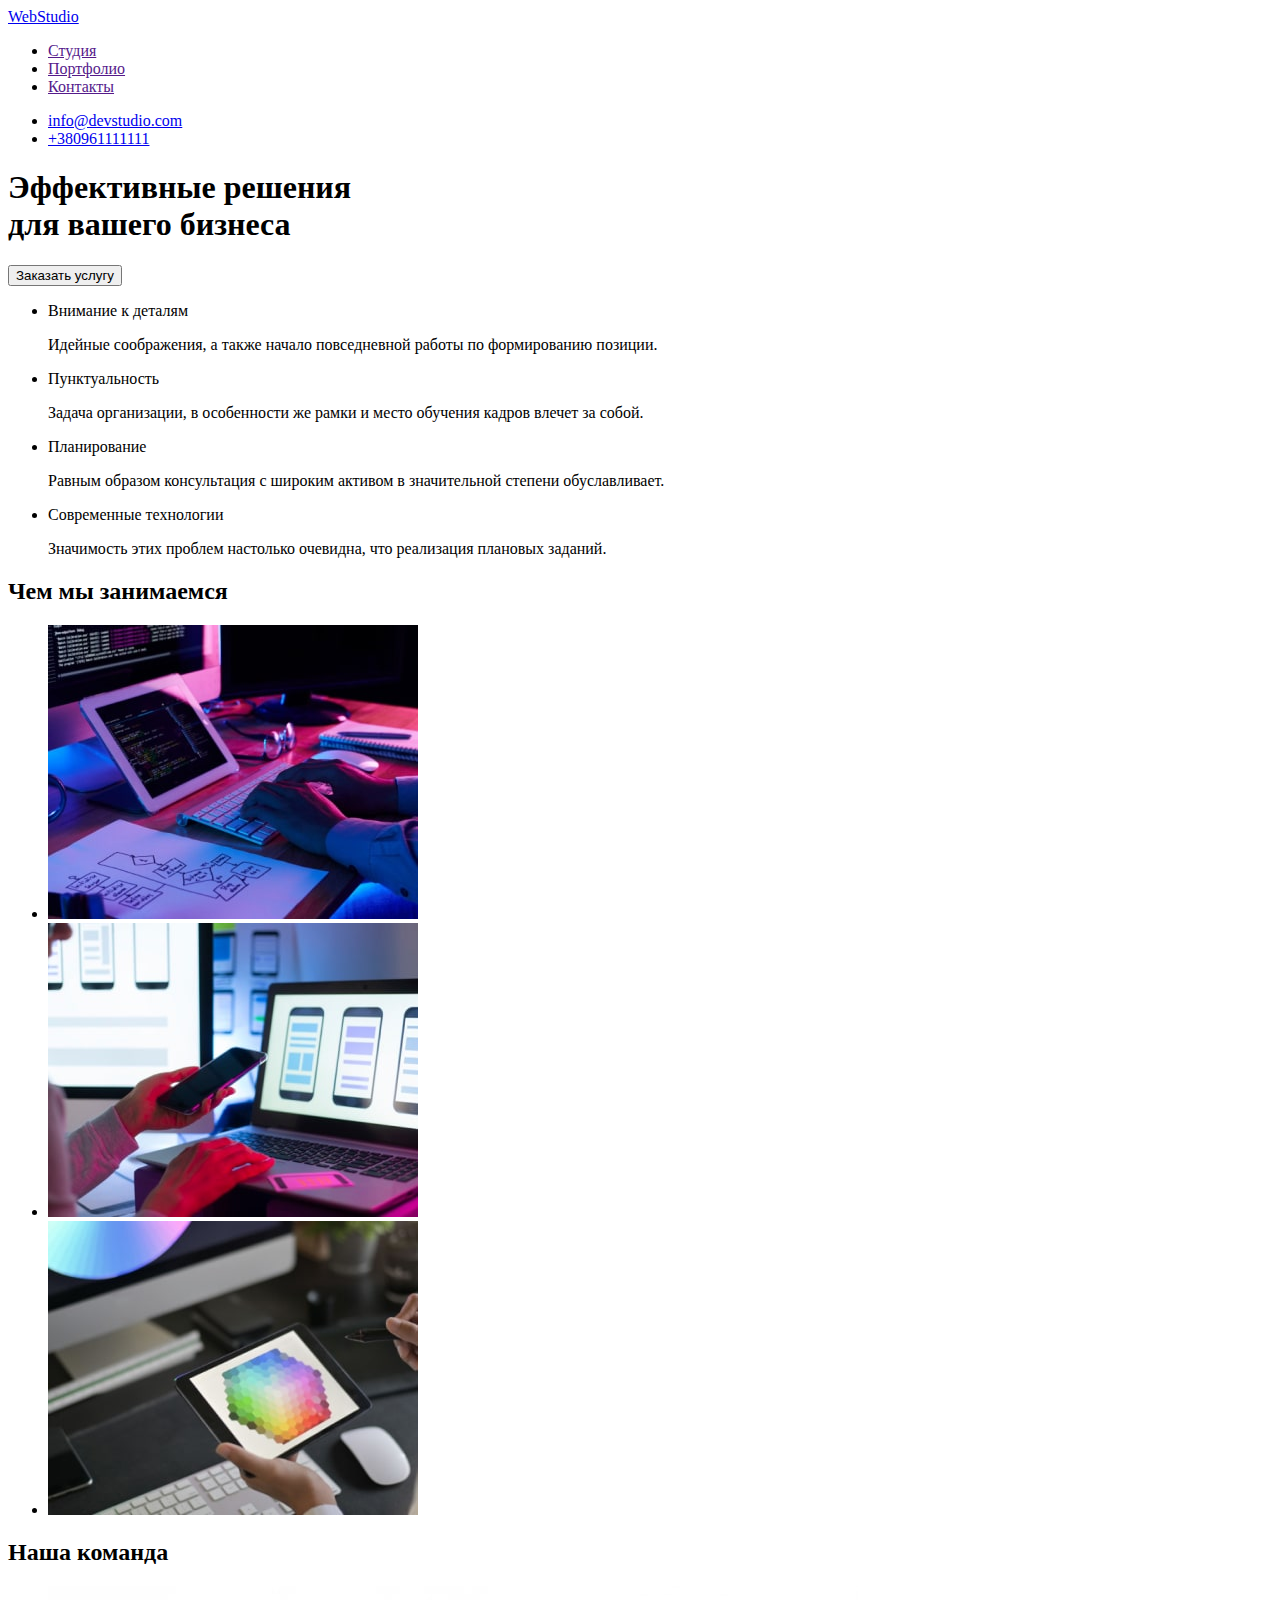
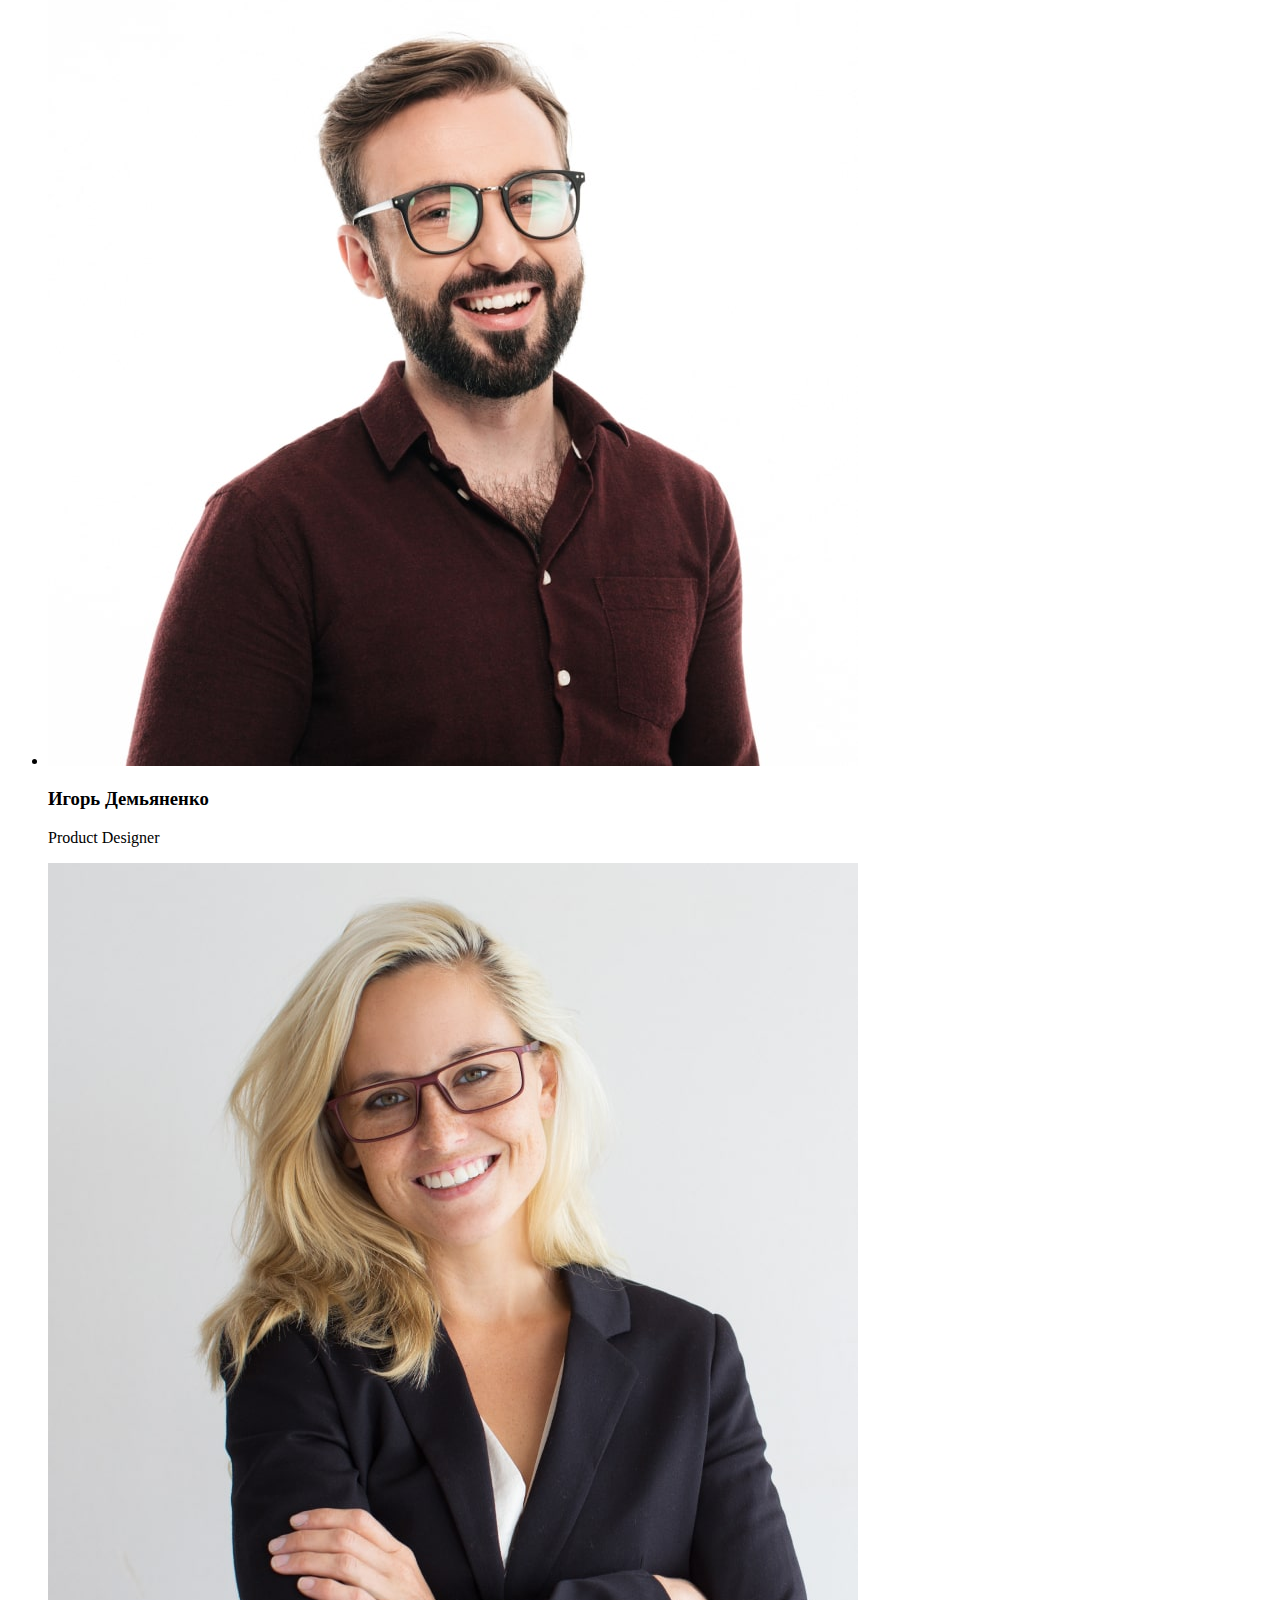
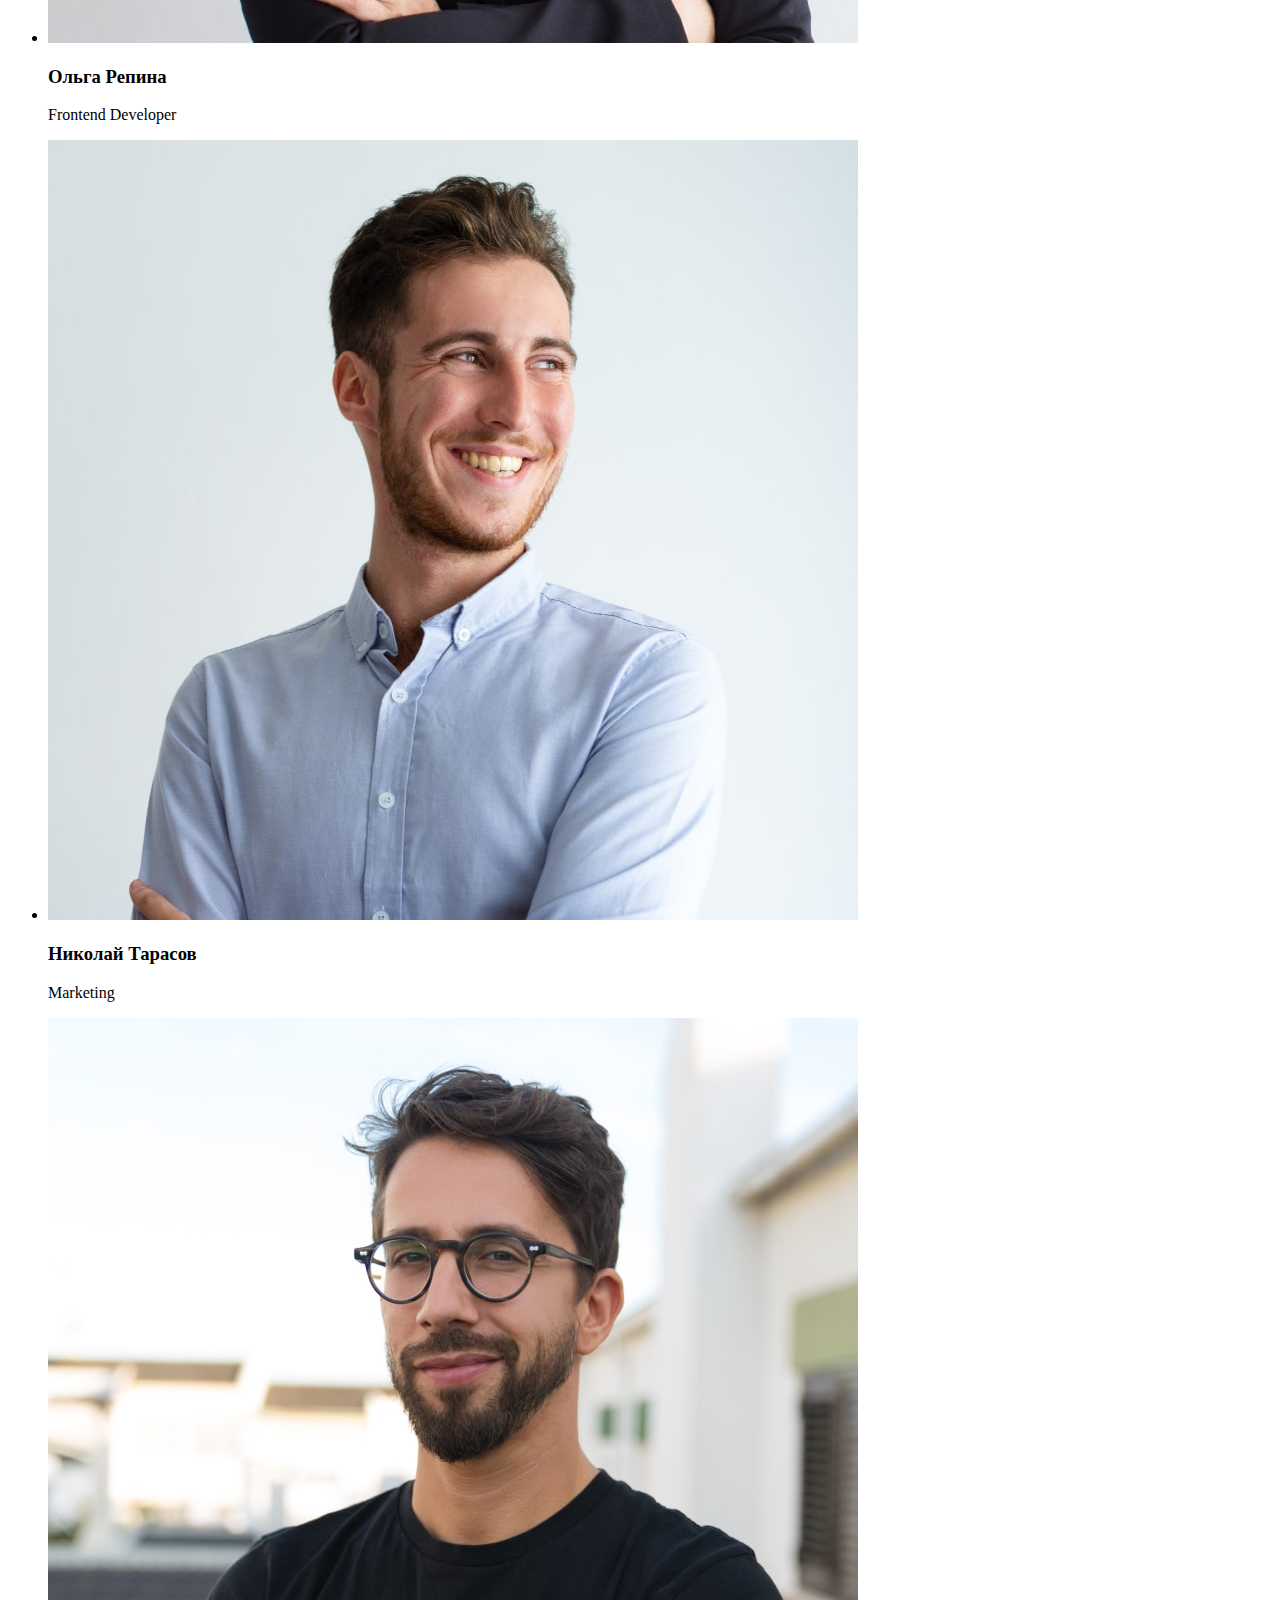
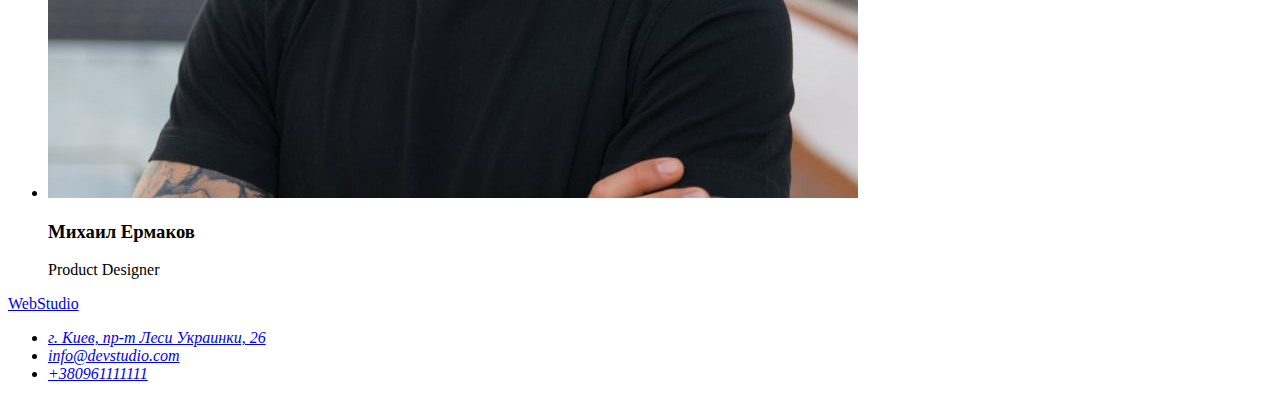
==== index.html @ 13373bd8 "start" ====
<!DOCTYPE html>
<html lang="ru">
  <head>
    <meta charset="UTF-8">
    <meta http-equiv="X-UA-Compatible" content="IE=edge">
    <meta name="viewport" content="width=device-width, initial-scale=1.0">
    <title>Студия</title>
  </head>
  <body>
    <header>
      <nav>
        <a href="/" lang="en">WebStudio</a>
        <ul>
          <li><a href="">Студия</a></li>
          <li><a href="">Портфолио</a></li>
          <li><a href="">Контакты</a></li>
        </ul>
      </nav>
      <ul>
        <li><a href="mailto:info@devstudio.com">info@devstudio.com</a></li>
        <li><a href="tel:+380961111111">+380961111111</a></li>
      </ul>
    </header>
    <main>
      <section>
          <h1>Эффективные решения <br />для вашего бизнеса</h1>
          <button type="button">Заказать услугу</button>
      </section>
      <section>
        <ul>
          <li>
            <p>Внимание к деталям</p>
            <p>Идейные соображения, а также начало повседневной работы по формированию позиции.</P>
          </li>
          <li>
            <p>Пунктуальность</p>
            <p>Задача организации, в особенности же рамки и место обучения кадров влечет за собой.</p>
          </li>
          <li>
            <p>Планирование</p>
            <p>Равным образом консультация с широким активом в значительной степени обуславливает.</p>
          </li>
          <li>
            <p>Современные технологии</p>
            <p>Значимость этих проблем настолько очевидна, что реализация плановых заданий.</p>
          </li>
        </ul>
        <h2>Чем мы занимаемся</h2>
        <ul>
          <li><img src="./images/Box1.jpg" alt="печатает на планшете" width="370" height="294" /></li>
          <li><img src="./images/Box2.jpg" alt="работает на телефоне и ноутбуке" width="370" height="294" /></li>
          <li><img src="./images/Box3.jpg" alt="работает на планшете" width="370" height="294" /></li>
        </ul>
      </section>
      <section>
        <h2>Наша команда</h2>
        <ul>
          <li>
            <img src="./images/Igor.jpg" alt="Product Designer" width="810" height="780" />
            <h3>Игорь Демьяненко</h3>
            <p lang="en">Product Designer</p>
          </li>
          <li>
            <img src="./images/Olga.jpg" alt="Frontend Developer" width="810" height="780" />
            <h3>Ольга Репина</h3>
            <p lang="en">Frontend Developer</p>
          </li>
          <li>
            <img src="./images/Nikolai.jpg" alt="Marketing" width="810" height="780" />
            <h3>Николай Тарасов</h3>
            <p lang="en">Marketing</p>
          </li>
          <li>
            <img src="./images/Mihail.jpg" alt="Product Designer" width="810" height="780" />
            <h3>Михаил Ермаков</h3>
            <p lang="en">Product Designer</p>
          </li>
        </ul>  
      </section>     
    </main>
    <footer>
      <a href="/" lang="en">WebStudio</a>
      <address>
        <ul>
          <li><a href="https://goo.gl/maps/CrpynMeNZt9cLwVB6" target="_blank">г. Киев, пр-т Леси Украинки, 26</a></li>
          <li><a href="mailto:info@devstudio.com">info@devstudio.com</a></li>
          <li><a href="tel:+380961111111">+380961111111</a></li>
        </ul>
      </address>  
    </footer>
  </body>
</html>
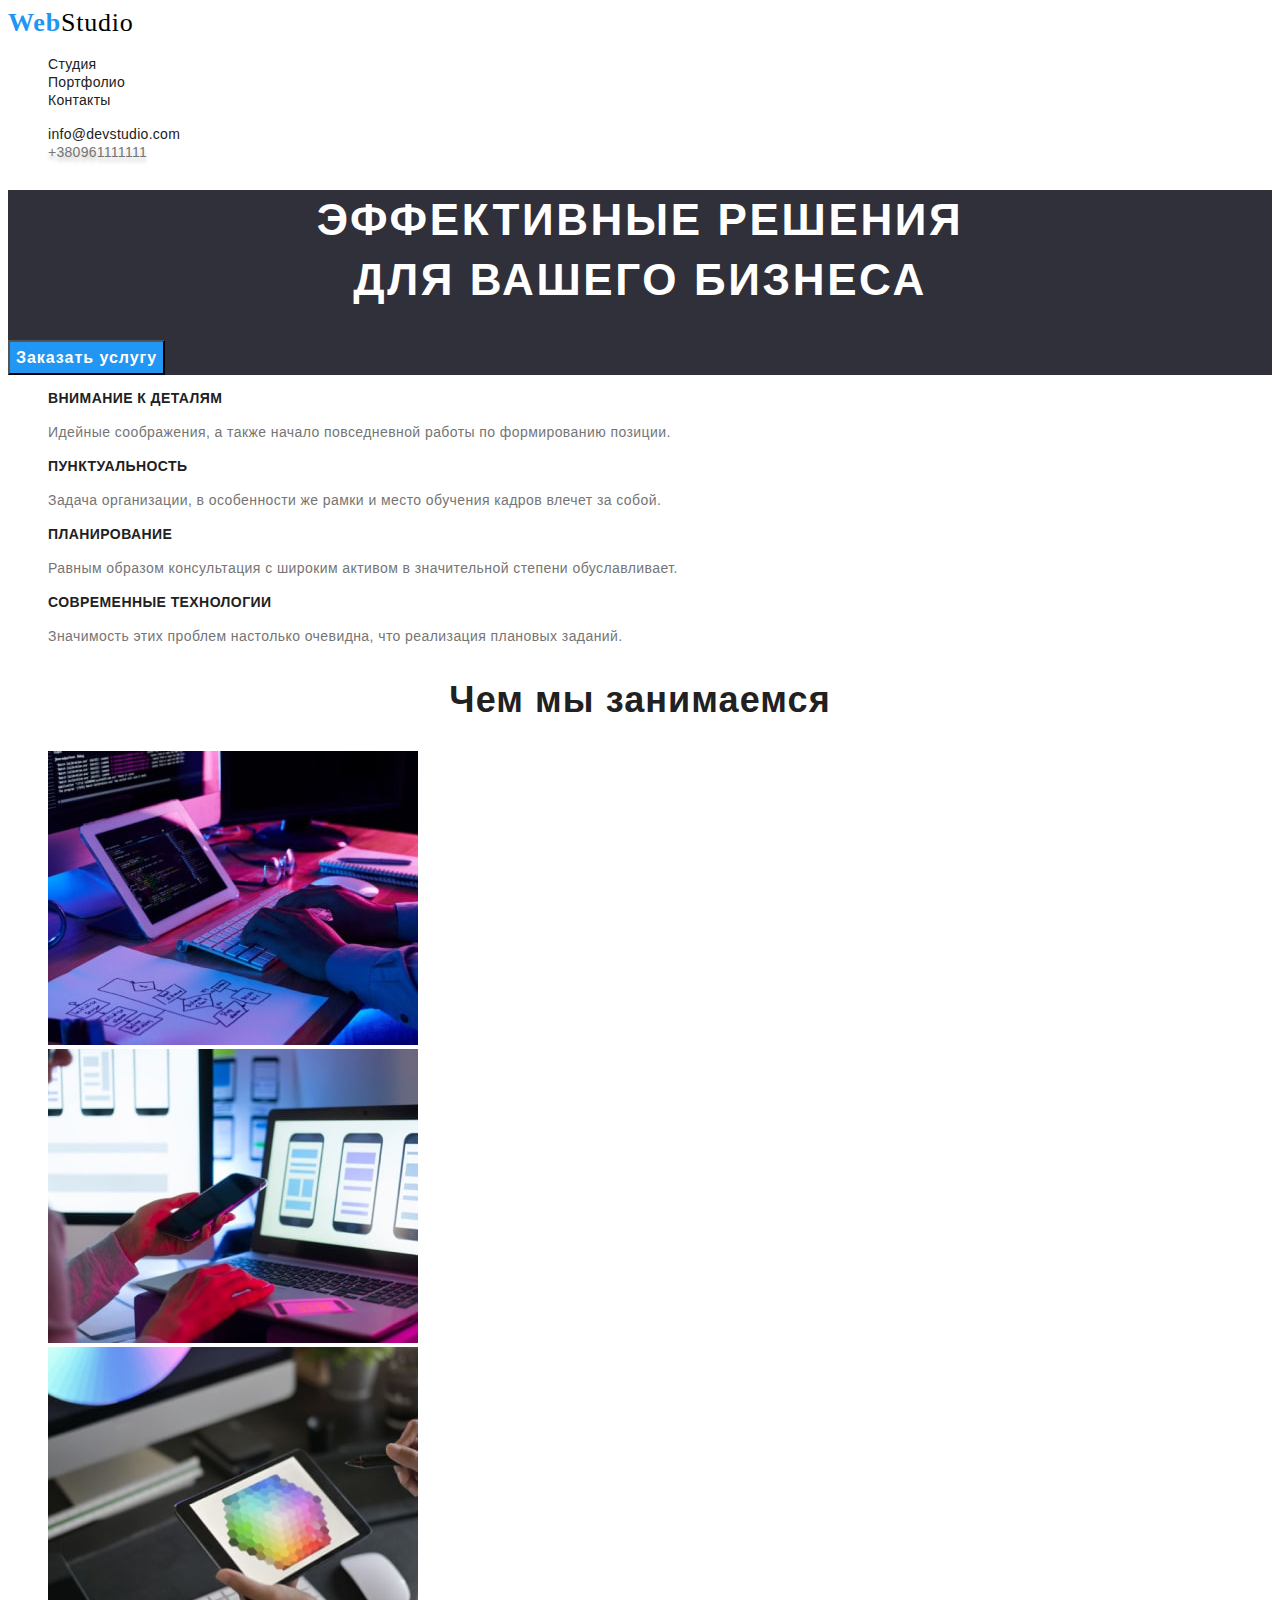
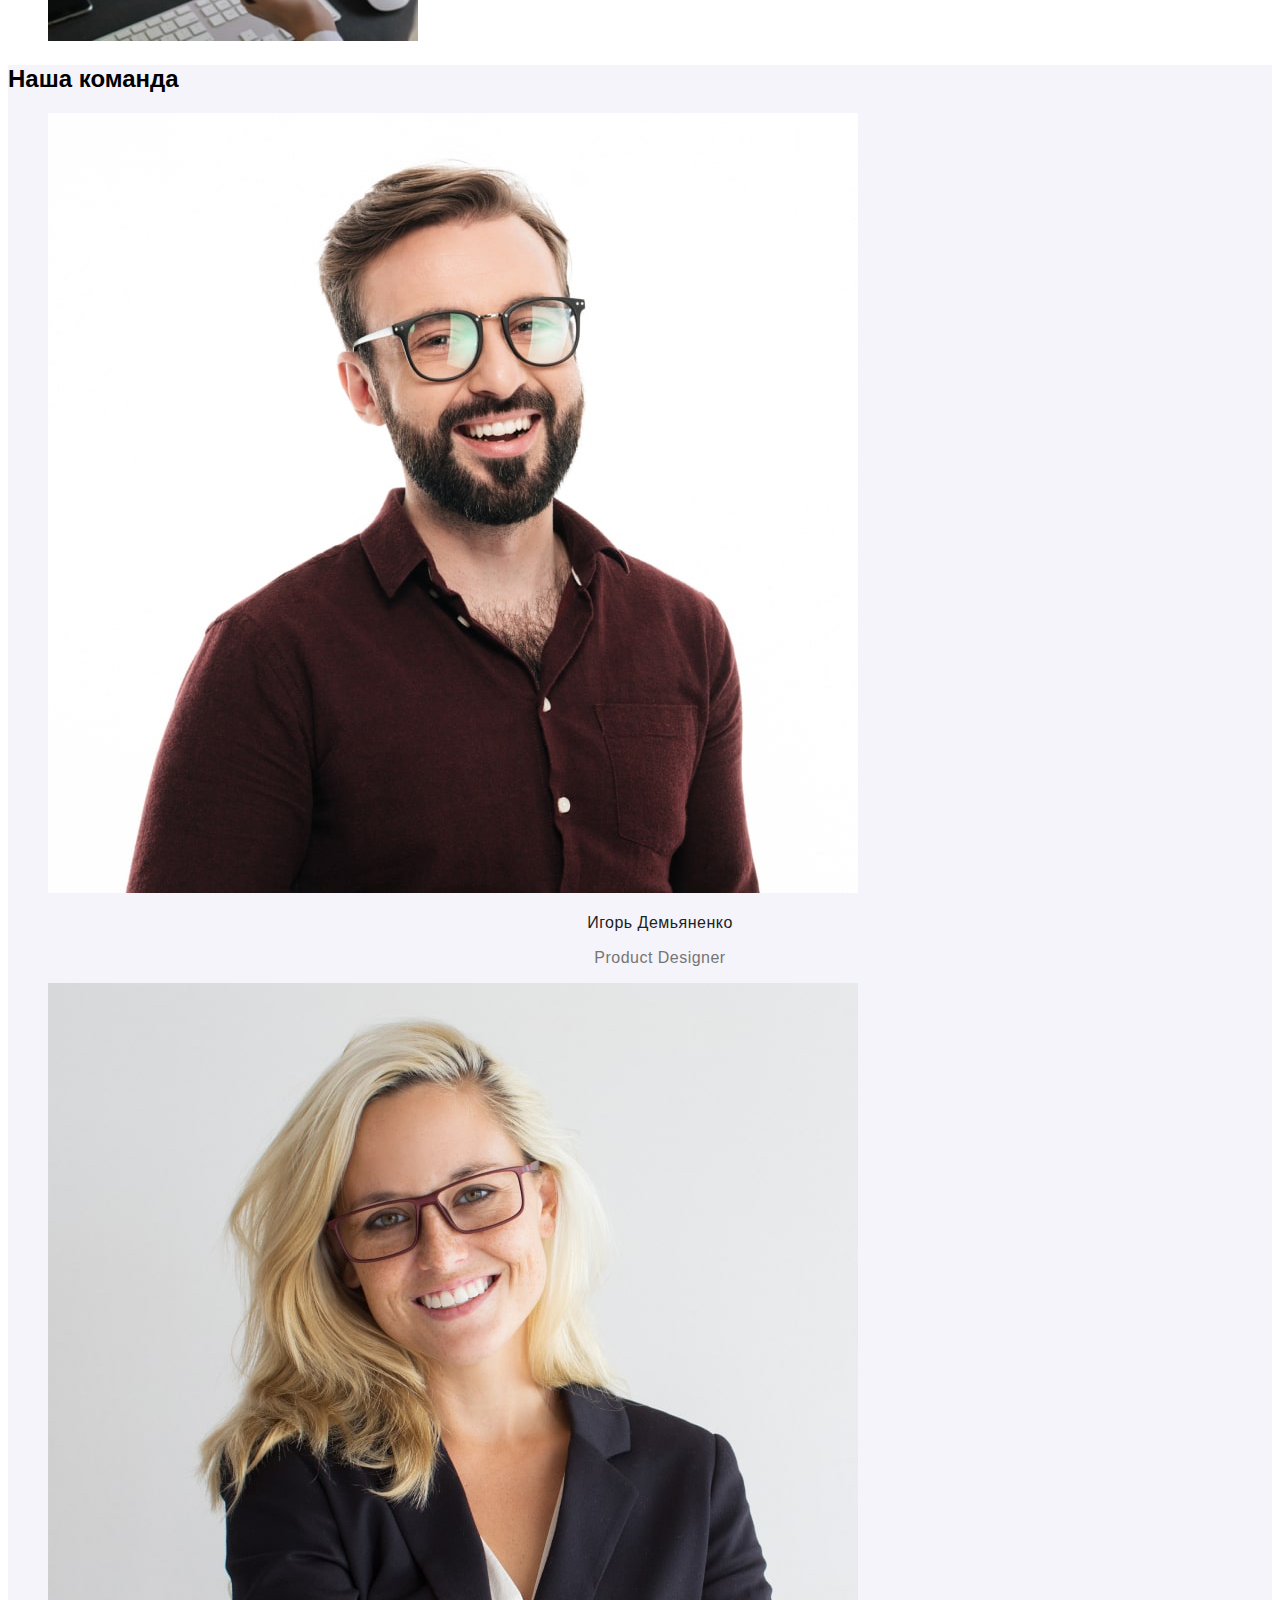
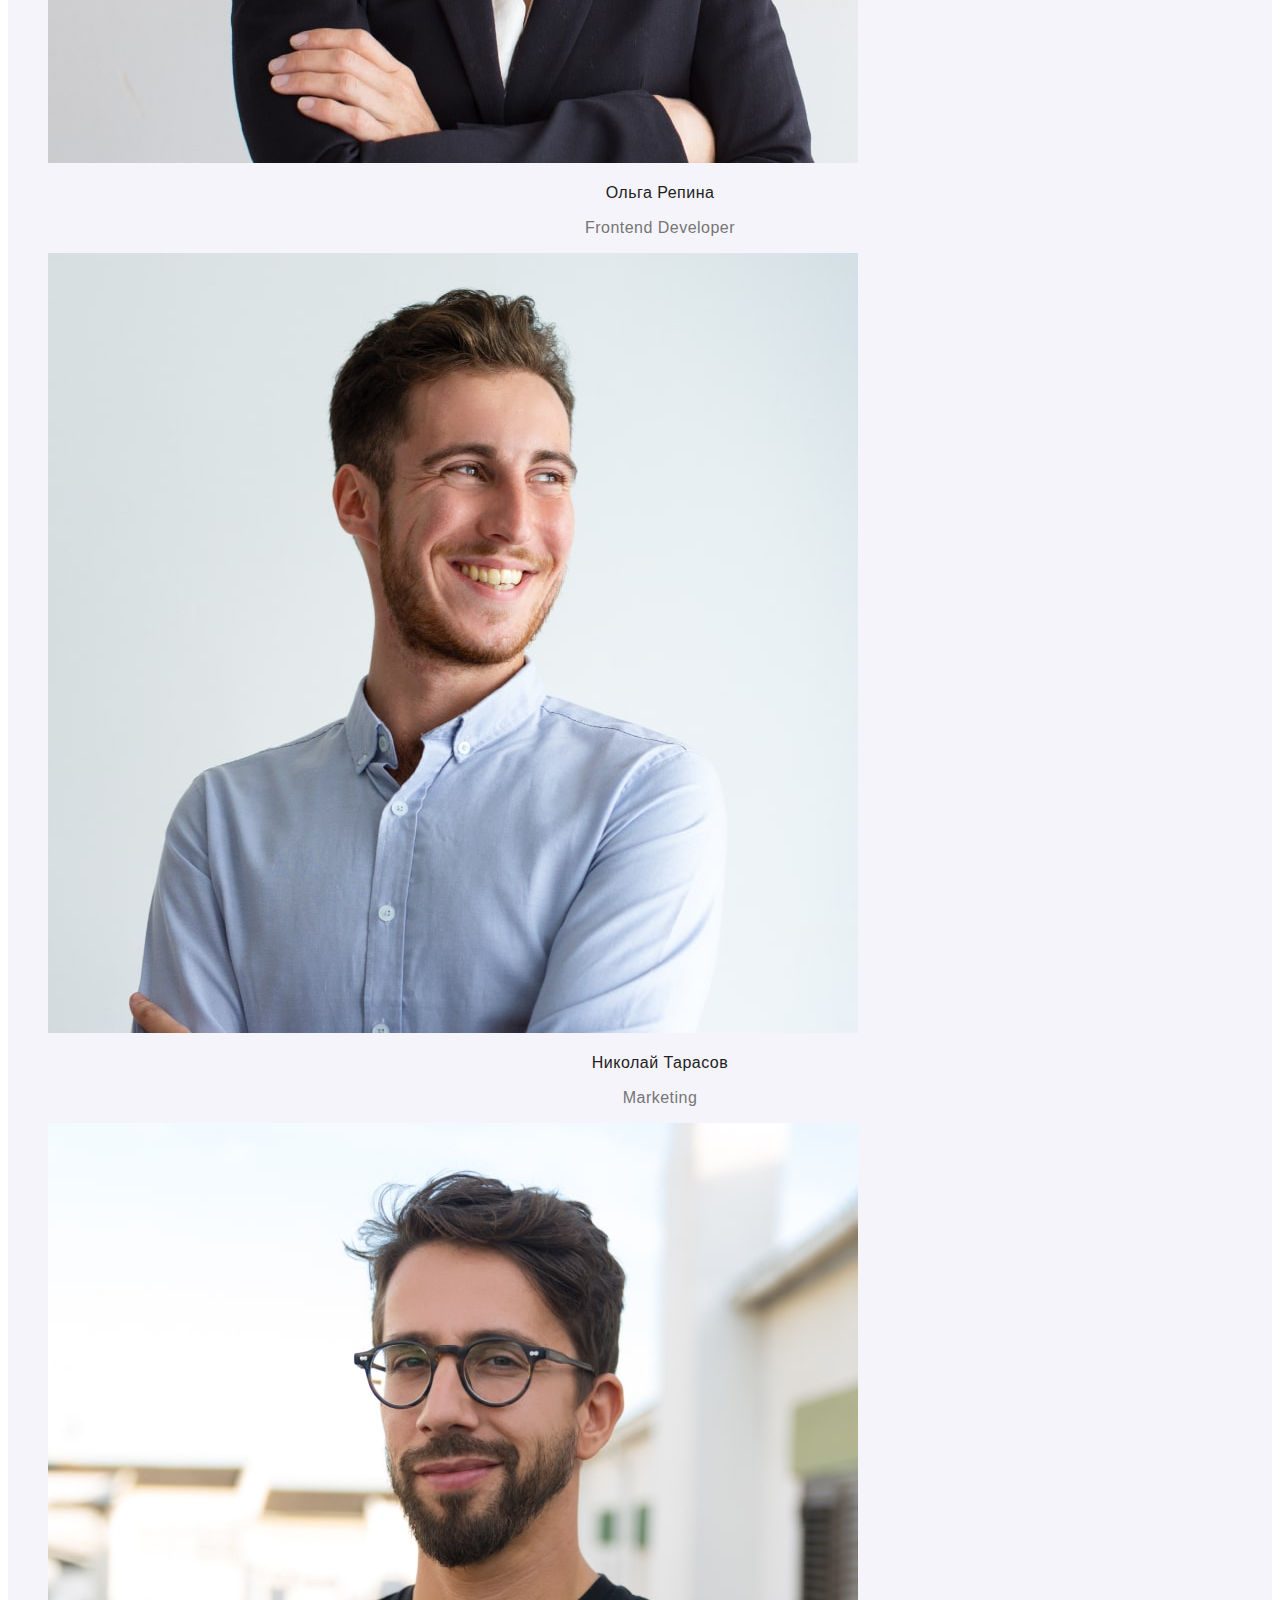
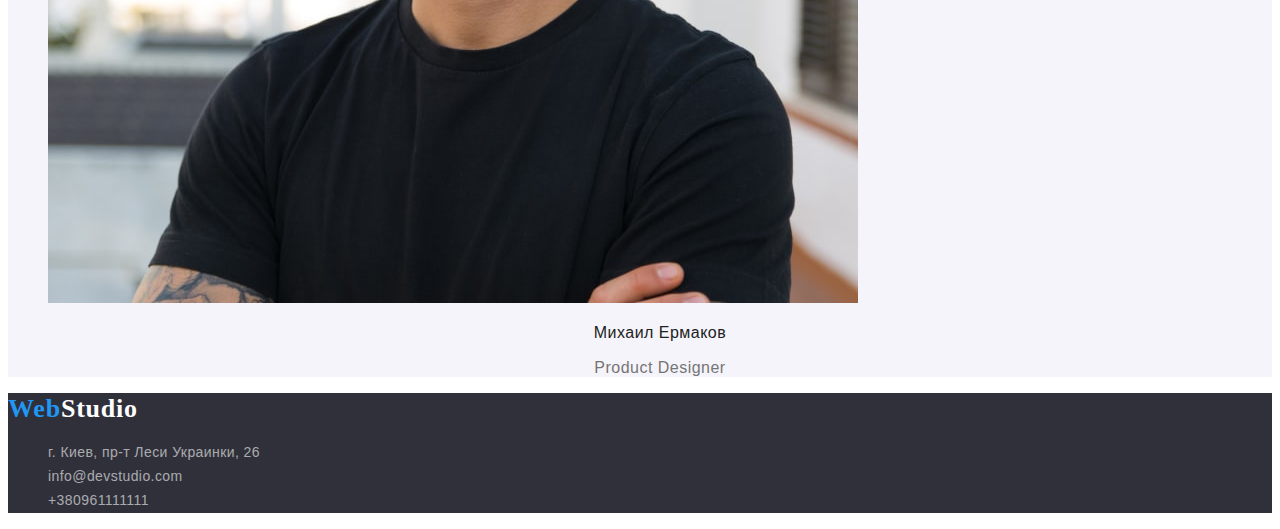
==== commit 929d814e: "add css" ====
--- a/index.html
+++ b/index.html
@@ -5,86 +5,106 @@
     <meta http-equiv="X-UA-Compatible" content="IE=edge">
     <meta name="viewport" content="width=device-width, initial-scale=1.0">
     <title>Студия</title>
+    <link 
+      rel="stylesheet"   
+      href="https://fonts.google.com/share?selection.family=Oleo%20Script%7CRaleway:wght@700%7CRoboto:wght@400;500;700;900"
+    />
+    <link rel="stylesheet" href="./css/styles.css" />
   </head>
   <body>
-    <header>
-      <nav>
-        <a href="/" lang="en">WebStudio</a>
-        <ul>
-          <li><a href="">Студия</a></li>
-          <li><a href="">Портфолио</a></li>
-          <li><a href="">Контакты</a></li>
+      <!----------------------------------HEADER---------------------------------->
+
+    <header class="header">
+      <nav class="header-navigation">
+        <a class="link" href="/" lang="en"><span class="logo-part1">Web</span><span class="logo-part2">Studio</span></a>
+        <ul class="list header-list">
+          <li class="header-item"><a class="link header-link" href="./index.html">Студия</a></li>
+          <li class="header-item"><a class="link header-link" href="./portfolio.html">Портфолио</a></li>
+          <li class="header-item"><a class="link header-link" href="">Контакты</a></li>
         </ul>
       </nav>
-      <ul>
-        <li><a href="mailto:info@devstudio.com">info@devstudio.com</a></li>
-        <li><a href="tel:+380961111111">+380961111111</a></li>
+      <ul class="list">
+        <li class="header-item"><a class="link header-link" href="mailto:info@devstudio.com">info@devstudio.com</a></li>
+        <li class="header-item"><a class="link header-link header-tel" href="tel:+380961111111">+380961111111</a></li>
       </ul>
     </header>
     <main>
-      <section>
-          <h1>Эффективные решения <br />для вашего бизнеса</h1>
-          <button type="button">Заказать услугу</button>
+      
+      <!----------------------------------HERO---------------------------------->
+
+      <section class="hero">
+          <h1 class="hero-title">Эффективные решения <br />для вашего бизнеса</h1>
+          <button class="hero-btn" type="button">Заказать услугу</button>
       </section>
-      <section>
-        <ul>
+      
+      <!----------------------------------PECULIARITIES---------------------------------->
+      
+      <section class="peculiarities">
+        <h2 class="visually-hidden">Особенности</h2>
+        <ul class="list">
           <li>
-            <p>Внимание к деталям</p>
-            <p>Идейные соображения, а также начало повседневной работы по формированию позиции.</P>
+            <h3 class="pecul-title">Внимание к деталям</h3>
+            <p class="pecul-text">Идейные соображения, а также начало повседневной работы по формированию позиции.</P>
           </li>
           <li>
-            <p>Пунктуальность</p>
-            <p>Задача организации, в особенности же рамки и место обучения кадров влечет за собой.</p>
+            <h3 class="pecul-title">Пунктуальность</h3>
+            <p class="pecul-text">Задача организации, в особенности же рамки и место обучения кадров влечет за собой.</p>
           </li>
           <li>
-            <p>Планирование</p>
-            <p>Равным образом консультация с широким активом в значительной степени обуславливает.</p>
+            <h3 class="pecul-title">Планирование</h3>
+            <p class="pecul-text">Равным образом консультация с широким активом в значительной степени обуславливает.</p>
           </li>
           <li>
-            <p>Современные технологии</p>
-            <p>Значимость этих проблем настолько очевидна, что реализация плановых заданий.</p>
+            <h3 class="pecul-title">Современные технологии</h3>
+            <p class="pecul-text">Значимость этих проблем настолько очевидна, что реализация плановых заданий.</p>
           </li>
         </ul>
-        <h2>Чем мы занимаемся</h2>
-        <ul>
+      </section>
+      <!----------------------------------WHAT WE DOING---------------------------------->
+      <section class="what-we-doing">
+        <h2 class="what-we-doing-title">Чем мы занимаемся</h2>
+        <ul class="list">
           <li><img src="./images/Box1.jpg" alt="печатает на планшете" width="370" height="294" /></li>
           <li><img src="./images/Box2.jpg" alt="работает на телефоне и ноутбуке" width="370" height="294" /></li>
           <li><img src="./images/Box3.jpg" alt="работает на планшете" width="370" height="294" /></li>
         </ul>
       </section>
-      <section>
+      
+      <!----------------------------------TEAM---------------------------------->
+
+      <section class="team">
         <h2>Наша команда</h2>
-        <ul>
+        <ul class="list">
           <li>
             <img src="./images/Igor.jpg" alt="Product Designer" width="810" height="780" />
-            <h3>Игорь Демьяненко</h3>
-            <p lang="en">Product Designer</p>
+            <h3 class="team-title">Игорь Демьяненко</h3>
+            <p class="team-text" lang="en">Product Designer</p>
           </li>
           <li>
             <img src="./images/Olga.jpg" alt="Frontend Developer" width="810" height="780" />
-            <h3>Ольга Репина</h3>
-            <p lang="en">Frontend Developer</p>
+            <h3 class="team-title">Ольга Репина</h3>
+            <p class="team-text" lang="en">Frontend Developer</p>
           </li>
           <li>
             <img src="./images/Nikolai.jpg" alt="Marketing" width="810" height="780" />
-            <h3>Николай Тарасов</h3>
-            <p lang="en">Marketing</p>
+            <h3 class="team-title">Николай Тарасов</h3>
+            <p class="team-text" lang="en">Marketing</p>
           </li>
           <li>
             <img src="./images/Mihail.jpg" alt="Product Designer" width="810" height="780" />
-            <h3>Михаил Ермаков</h3>
-            <p lang="en">Product Designer</p>
+            <h3 class="team-title">Михаил Ермаков</h3>
+            <p class="team-text" lang="en">Product Designer</p>
           </li>
         </ul>  
       </section>     
     </main>
-    <footer>
-      <a href="/" lang="en">WebStudio</a>
+    <footer class="footer">
+      <a class="link" href="/" lang="en"><span class="logo-part1">Web</span><span class="logo-part2-1">Studio</span></a>
       <address>
-        <ul>
-          <li><a href="https://goo.gl/maps/CrpynMeNZt9cLwVB6" target="_blank">г. Киев, пр-т Леси Украинки, 26</a></li>
-          <li><a href="mailto:info@devstudio.com">info@devstudio.com</a></li>
-          <li><a href="tel:+380961111111">+380961111111</a></li>
+        <ul class="list">
+          <li class="footer-item"><a class="link footer-link" href="https://goo.gl/maps/CrpynMeNZt9cLwVB6" target="_blank">г. Киев, пр-т Леси Украинки, 26</a></li>
+          <li class="footer-item"><a class="link footer-link" href="mailto:info@devstudio.com">info@devstudio.com</a></li>
+          <li class="footer-item"><a class="link footer-link" href="tel:+380961111111">+380961111111</a></li>
         </ul>
       </address>  
     </footer>
--- a/css/styles.css
+++ b/css/styles.css
@@ -0,0 +1,288 @@
+:root {
+  --logo-main-color: #2196f3;
+  --logo-second-color: #000000;
+  --logo-third-color: #ffffff;
+  --heder-link-color: #212121;
+  --heder-acent-link-color: #2196f3;
+  --heder-tel-color: #757575;
+  --title-main-color: #212121;
+  --title-second-color: #212121;
+  --title-third-title-color: #ffffff;
+  --text-main-color: #757575;
+  --btn-main-color: #2196f3;
+  --btn-second-color: #f5f4fa;
+  --btn-text-color: #ffffff;
+  --btn-second-text-color: #212121;
+  --footer-text-color: rgba(255, 255, 255, 0.6);
+  --footer-text-accent-color: #ffffff;
+}
+
+{
+    printWidth: 100,
+    tabWidth: 2,
+    useTabs: false,
+    semi: true,
+    singleQuote: true,
+    trailingComma: "es5",
+    bracketSpacing: true,
+    jsxBracketSameLine: false,
+    arrowParens: "avoid",
+    proseWrap: "always"
+      }
+
+body {
+  font-family: "Roboto", sans-serif;
+  color: var(--text-main-color)
+  background-color: #ffffff;
+}
+
+.list {
+  list-style: none;
+}
+
+.link {
+  text-decoration: none;
+}
+
+.visually-hidden {
+  position: absolute;
+  white-space: nowrap;
+  width: 1px;
+  height: 1px;
+  overflow: hidden;
+  border: 0;
+  padding: 0;
+  clip: rect(0 0 0 0);
+  clip-path: inset(50%);
+  margin: -1px;
+}
+
+/*---------------------HEADER---------------------*/
+
+.header {
+  background-color: #ffffff;
+}
+
+.logo-part1 {
+  font-family: "Raleway";
+  font-style: normal;
+  font-weight: 700;
+  font-size: 26px;
+  line-height: 1.19;
+  letter-spacing: 0.03em;
+  color: var(--logo-main-color);
+}
+
+.logo-part2 {
+  font-family: "Oleo Script";
+  font-style: normal;
+  font-weight: 400;
+  font-size: 26px;
+  line-height: 1.19;
+  letter-spacing: 0.03em;
+  color: var(--logo-second-color);
+}
+
+.logo-part2-1 {
+  font-family: "Raleway";
+  font-style: normal;
+  font-weight: bold;
+  font-size: 26px;
+  line-height: 31px;
+  letter-spacing: 0.03em;
+  color: var(--logo-third-color);
+}
+
+.header-link {
+  font-style: normal;
+  font-weight: 500;
+  font-size: 14px;
+  line-height: 1.14;
+  letter-spacing: 0.02em;
+  color: var(--heder-link-color);
+}
+
+.header-link:hover,
+.header-link:focus {
+  color: var(--heder-acent-link-color);
+}
+
+.header-mail {
+  font-style: normal;
+  font-weight: 500;
+  font-size: 14px;
+  line-height: 16px;
+  letter-spacing: 0.02em;
+  color: var(heder-link-color);
+  text-shadow: 0px 4px 4px rgba(0, 0, 0, 0.25);
+}
+
+.header-tel {
+  font-style: normal;
+  font-weight: 500;
+  font-size: 14px;
+  line-height: 16px;
+  letter-spacing: 0.02em;
+  color: var(--heder-tel-color);
+  text-shadow: 0px 4px 4px rgba(0, 0, 0, 0.25);
+}
+
+/*---------------------HERO---------------------*/
+
+.hero {
+  background-color: #2f303a;
+}
+
+.hero-title {
+  font-style: normal;
+  font-weight: 900;
+  font-size: 44px;
+  line-height: 1.36;
+  text-align: center;
+  letter-spacing: 0.06em;
+  text-transform: uppercase;
+  color: var(--title-third-title-color);
+  }
+
+.hero-btn {
+  font-style: normal;
+  font-weight: bold;
+  font-size: 16px;
+  line-height: 1.87;
+  display: flex;
+  align-items: center;
+  text-align: center;
+  letter-spacing: 0.06em;
+  color: var(--btn-text-color);
+}
+
+.hero-btn {
+  background: var(--btn-main-color);
+}
+
+.hero-btn:hover,
+.hero-btn:focus {
+  background: #188ce8;
+}
+
+/*---------------------PECULIARITIES---------------------*/
+
+.pecul-title {
+  font-style: normal;
+  font-weight: bold;
+  font-size: 14px;
+  line-height: 1.14;
+  letter-spacing: 0.03em;
+  text-transform: uppercase;
+  color: var(--title-main-color);
+}
+
+.pecul-text {
+  font-style: normal;
+  font-weight: normal;
+  font-size: 14px;
+  line-height: 1.71;
+  letter-spacing: 0.03em;
+  color: var(--text-main-color);
+}
+
+/*---------------------WHAT WE DOING---------------------*/
+
+.what-we-doing-title {
+  font-style: normal;
+  font-weight: bold;
+  font-size: 36px;
+  line-height: 1.17;
+  text-align: center;
+  letter-spacing: 0.03em;
+  color: var(--title-main-color);
+}
+
+/*---------------------TEAM---------------------*/
+
+.team {
+  background-color: #F5F4FA;
+}
+
+.team-title {
+  font-style: normal;
+  font-weight: 500;
+  font-size: 16px;
+  line-height: 1.19;
+  text-align: center;
+  letter-spacing: 0.03em;
+  color: var(--title-second-color);
+}
+
+.team-text {
+  font-style: normal;
+  font-weight: 400;
+  font-size: 16px;
+  line-height: 1.19;
+  text-align: center;
+  letter-spacing: 0.03em;
+  color: var(--text-main-color);
+}
+
+/*---------------------FOOTER---------------------*/
+
+.footer {
+  background: #2f303a;
+}
+
+.footer-link {
+  font-style: normal;
+  font-weight: normal;
+  font-size: 14px;
+  line-height: 1.71;
+  letter-spacing: 0.03em;
+  color: var(--footer-text-color);
+}
+
+.footer-link:hover,
+.footer-link:focus {
+  color: var(--footer-text-accent-color);
+}
+
+/*---------------------PORTFOLIO---------------------*/
+
+.portfolio-filter {
+  background-color: #F5F4FA;
+  font-style: normal;
+  font-weight: 500;
+  font-size: 16px;
+  line-height: 1.62;
+  text-align: center;
+  letter-spacing: 0.03em;
+  color: var(--btn-second-text-color);
+}
+
+.portfolio-filter:hover,
+.portfolio-filter:focus {
+  background-color: var(--btn-main-color);
+  font-style: normal;
+  font-weight: 500;
+  font-size: 16px;
+  line-height: 1.62;
+  text-align: center;
+  letter-spacing: 0.03em;
+  color: var(--btn-text-color);
+}
+
+.portfolio-title {
+  font-style: normal;
+  font-weight: bold;
+  font-size: 18px;
+  line-height: 2.0;
+  letter-spacing: 0.06em;
+  color: var(--title-main-color);
+}
+
+.portfolio-text {
+font-style: normal;
+font-weight: normal;
+font-size: 16px;
+line-height: 1.87;
+letter-spacing: 0.03em;
+color: var(--text-main-color);
+}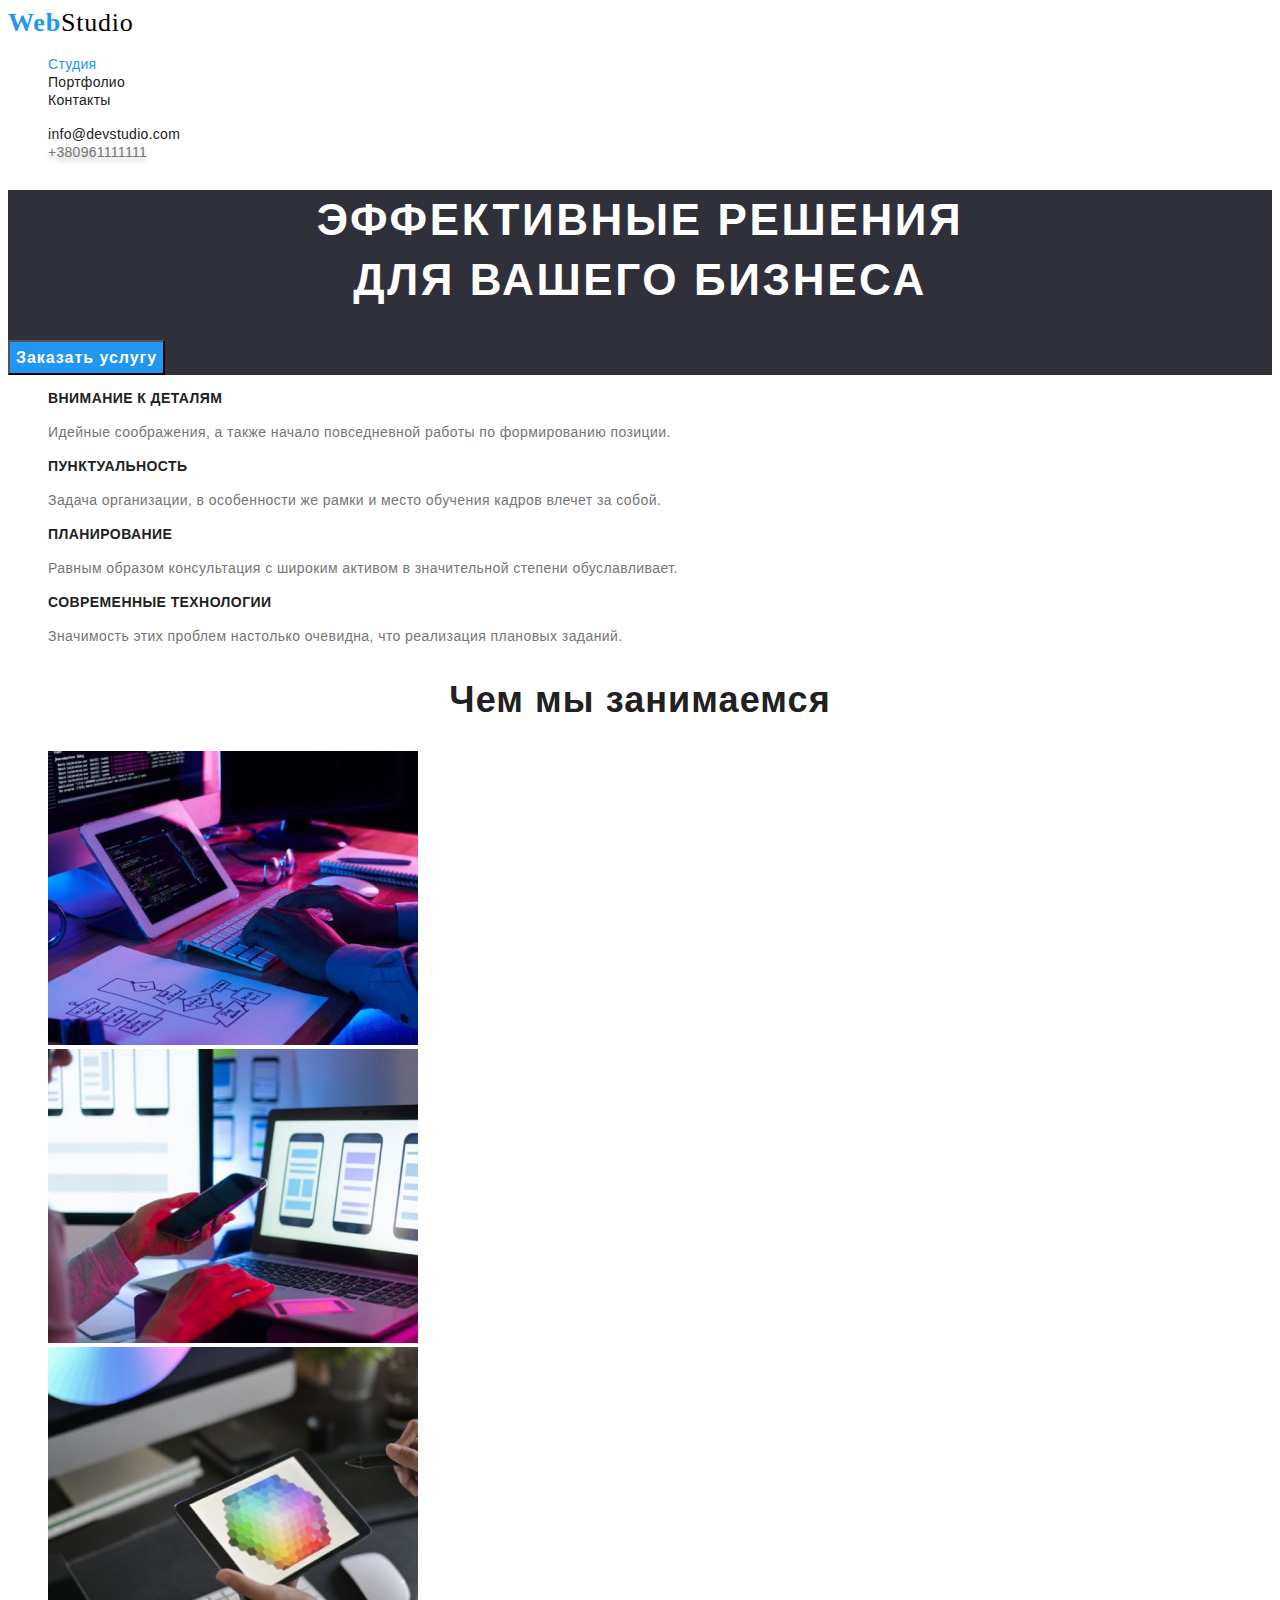
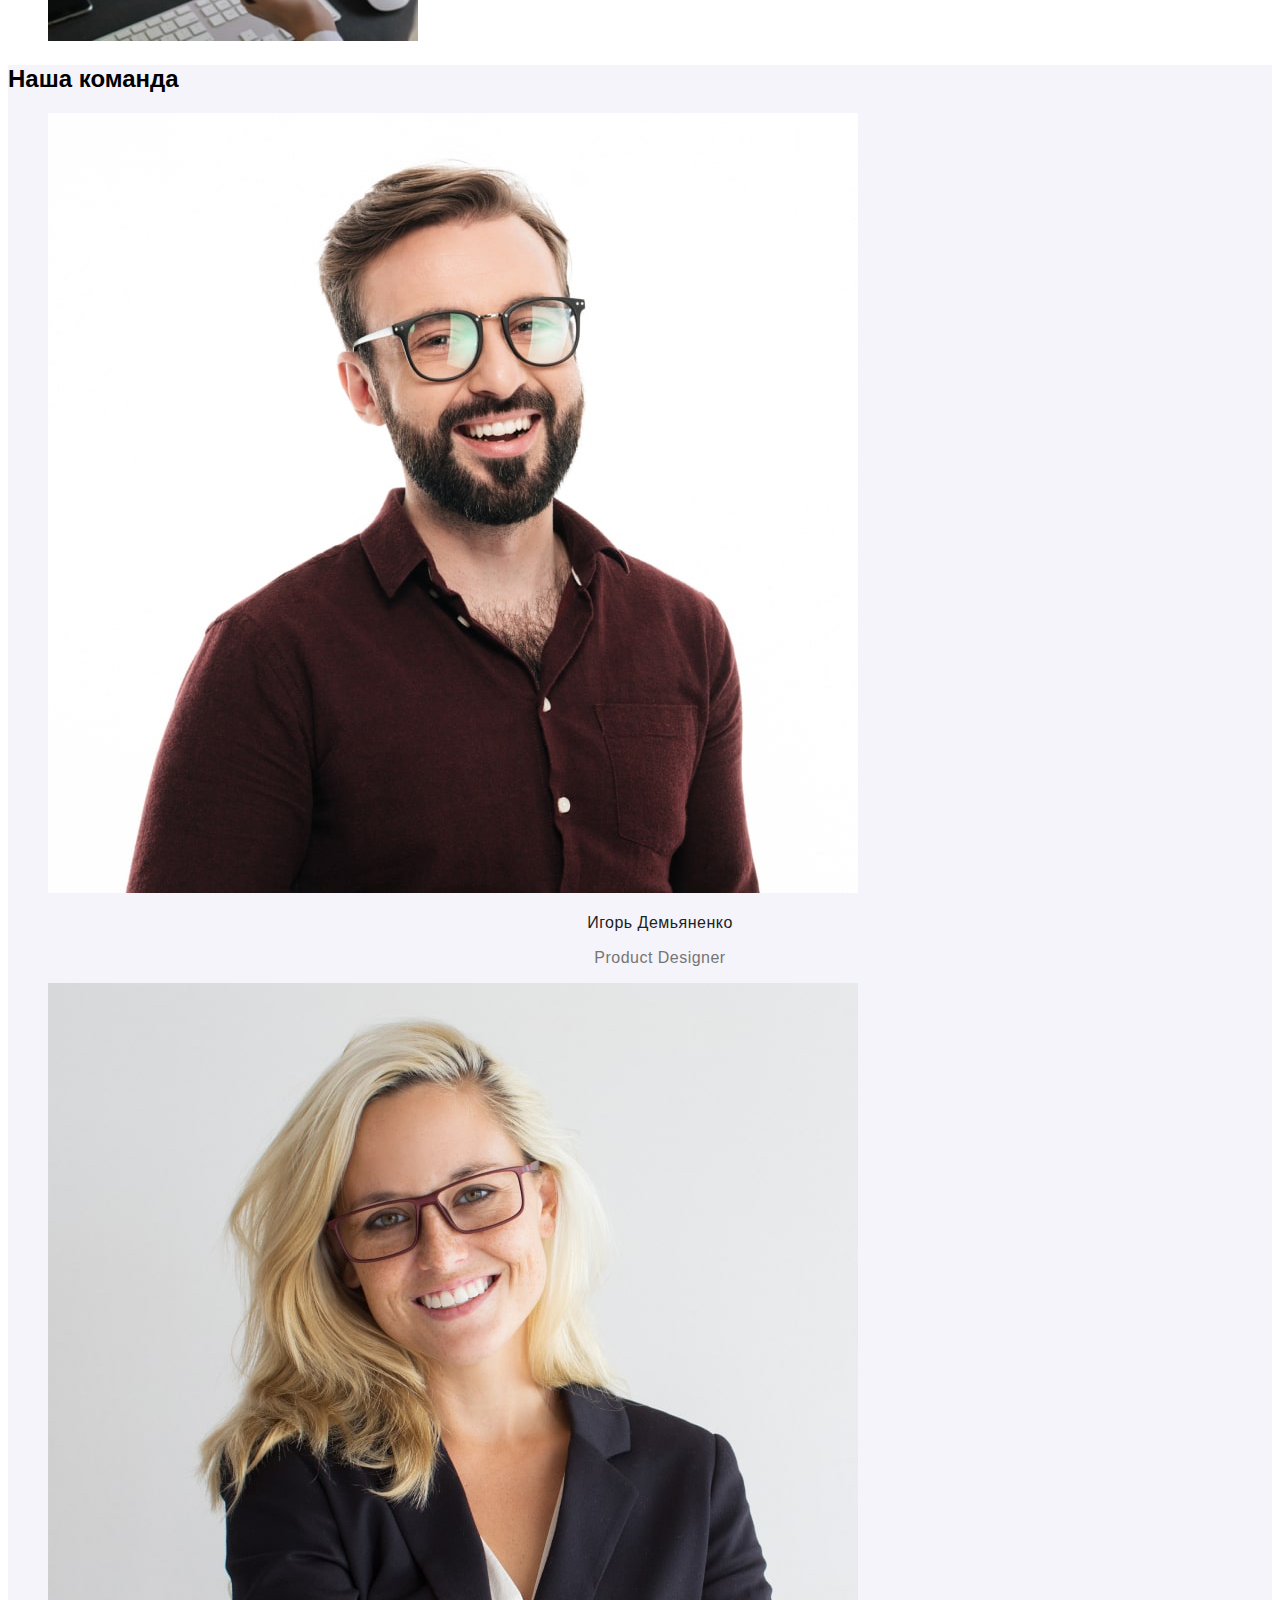
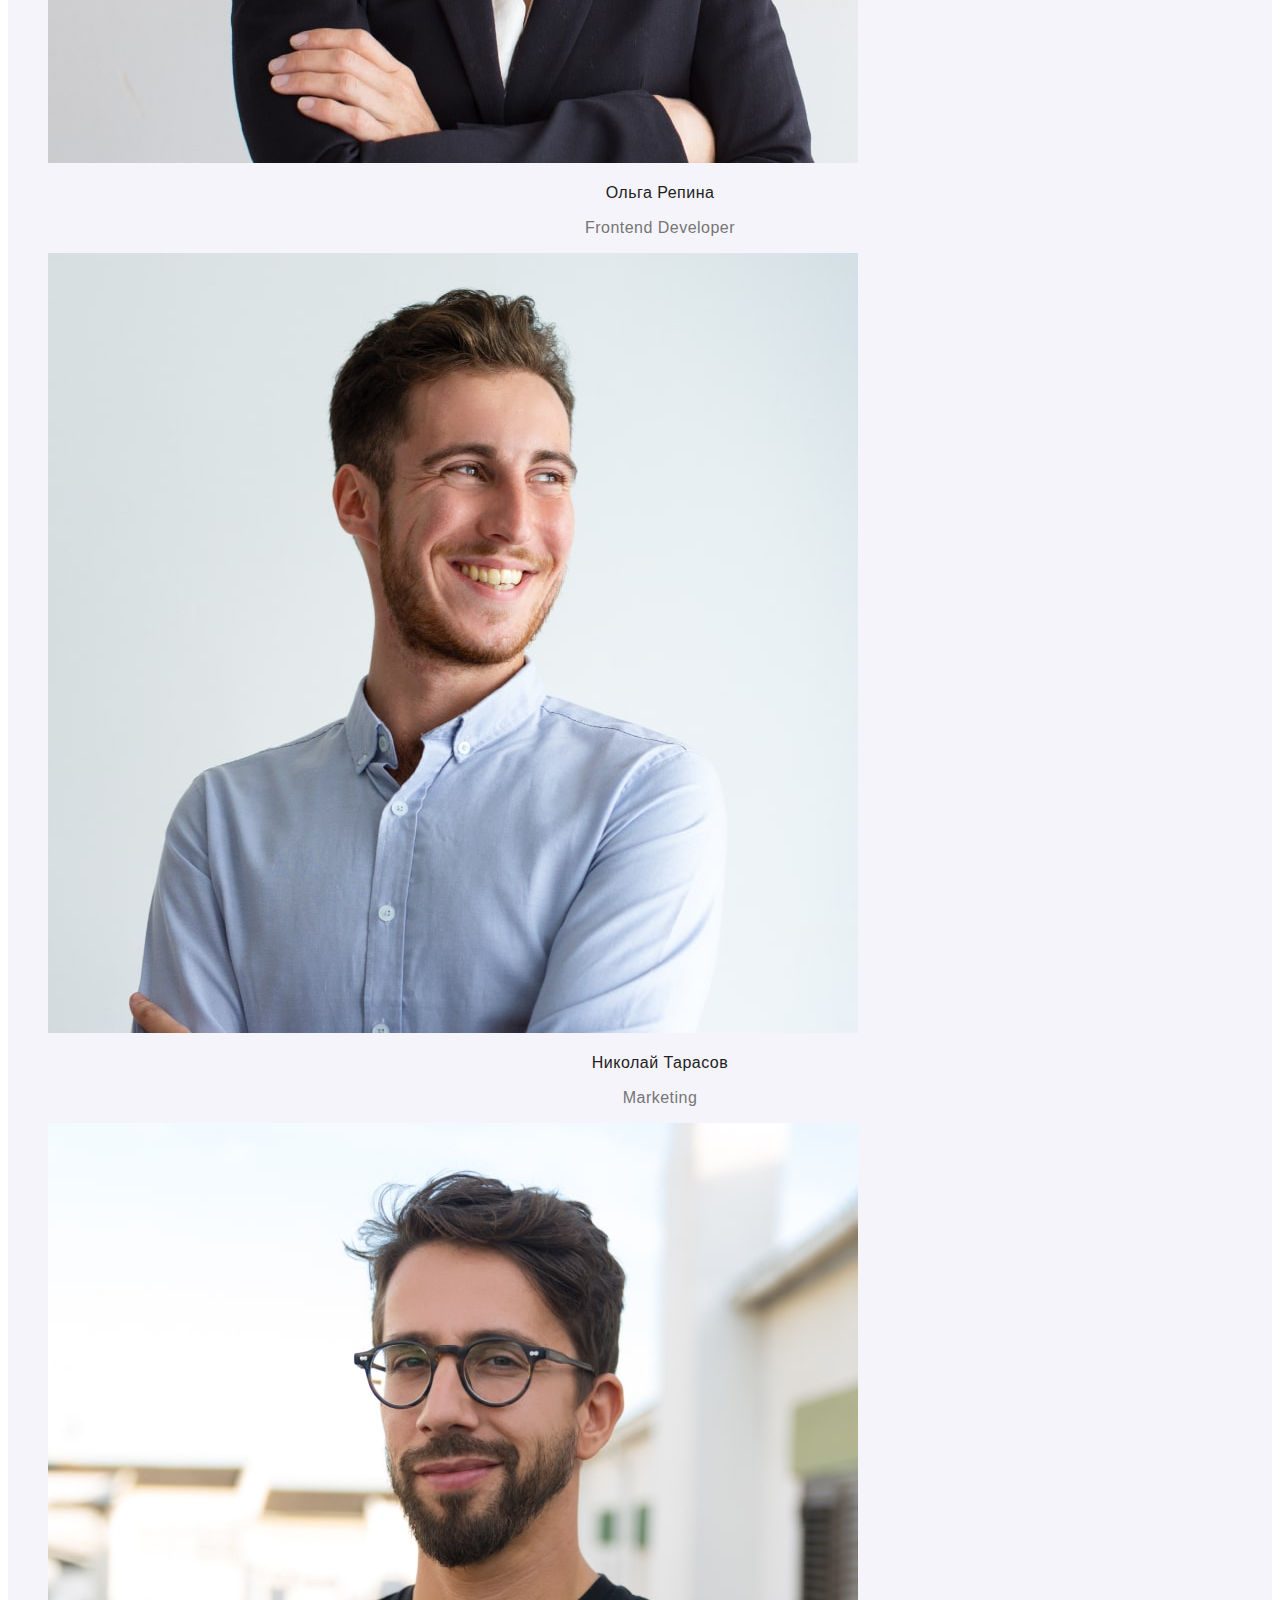
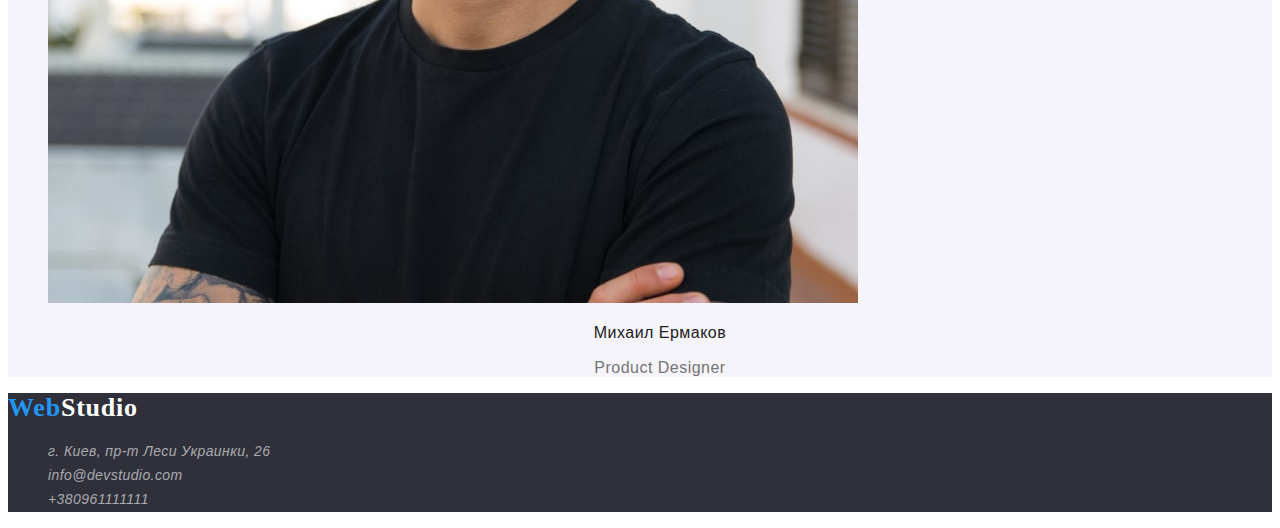
==== commit e8c8cc4c: "bugas fixed 4" ====
--- a/index.html
+++ b/index.html
@@ -18,7 +18,7 @@
       <nav class="header-navigation">
         <a class="link" href="/" lang="en"><span class="logo-part1">Web</span><span class="logo-part2">Studio</span></a>
         <ul class="list header-list">
-          <li class="header-item"><a class="link header-link" href="./index.html">Студия</a></li>
+          <li class="header-item"><a class="link header-link current" href="./index.html">Студия</a></li>
           <li class="header-item"><a class="link header-link" href="./portfolio.html">Портфолио</a></li>
           <li class="header-item"><a class="link header-link" href="">Контакты</a></li>
         </ul>
--- a/css/styles.css
+++ b/css/styles.css
@@ -15,25 +15,14 @@
   --btn-second-text-color: #212121;
   --footer-text-color: rgba(255, 255, 255, 0.6);
   --footer-text-accent-color: #ffffff;
-}
-
-{
-    printWidth: 100,
-    tabWidth: 2,
-    useTabs: false,
-    semi: true,
-    singleQuote: true,
-    trailingComma: "es5",
-    bracketSpacing: true,
-    jsxBracketSameLine: false,
-    arrowParens: "avoid",
-    proseWrap: "always"
-      }
+  --background-main-color: #ffffff;
+}
 
 body {
   font-family: "Roboto", sans-serif;
+  font-style: normal;
   color: var(--text-main-color)
-  background-color: #ffffff;
+  background-color: var(--background-main-color);
 }
 
 .list {
@@ -65,7 +54,6 @@
 
 .logo-part1 {
   font-family: "Raleway";
-  font-style: normal;
   font-weight: 700;
   font-size: 26px;
   line-height: 1.19;
@@ -75,7 +63,6 @@
 
 .logo-part2 {
   font-family: "Oleo Script";
-  font-style: normal;
   font-weight: 400;
   font-size: 26px;
   line-height: 1.19;
@@ -85,16 +72,14 @@
 
 .logo-part2-1 {
   font-family: "Raleway";
-  font-style: normal;
-  font-weight: bold;
+  font-weight: 700;
   font-size: 26px;
-  line-height: 31px;
+  line-height: 1.19;
   letter-spacing: 0.03em;
   color: var(--logo-third-color);
 }
 
 .header-link {
-  font-style: normal;
   font-weight: 500;
   font-size: 14px;
   line-height: 1.14;
@@ -107,21 +92,23 @@
   color: var(--heder-acent-link-color);
 }
 
+.current {
+  color: var(--heder-acent-link-color)
+}
+
 .header-mail {
-  font-style: normal;
-  font-weight: 500;
-  font-size: 14px;
-  line-height: 16px;
+  font-weight: 500;
+  font-size: 14px;
+  line-height: 1.14;
   letter-spacing: 0.02em;
   color: var(heder-link-color);
   text-shadow: 0px 4px 4px rgba(0, 0, 0, 0.25);
 }
 
 .header-tel {
-  font-style: normal;
-  font-weight: 500;
-  font-size: 14px;
-  line-height: 16px;
+  font-weight: 500;
+  font-size: 14px;
+  line-height: 1.14;
   letter-spacing: 0.02em;
   color: var(--heder-tel-color);
   text-shadow: 0px 4px 4px rgba(0, 0, 0, 0.25);
@@ -134,7 +121,6 @@
 }
 
 .hero-title {
-  font-style: normal;
   font-weight: 900;
   font-size: 44px;
   line-height: 1.36;
@@ -145,8 +131,8 @@
   }
 
 .hero-btn {
-  font-style: normal;
-  font-weight: bold;
+  font-family: inherit;
+  font-weight: 700;
   font-size: 16px;
   line-height: 1.87;
   display: flex;
@@ -168,8 +154,7 @@
 /*---------------------PECULIARITIES---------------------*/
 
 .pecul-title {
-  font-style: normal;
-  font-weight: bold;
+  font-weight: 700;
   font-size: 14px;
   line-height: 1.14;
   letter-spacing: 0.03em;
@@ -178,8 +163,7 @@
 }
 
 .pecul-text {
-  font-style: normal;
-  font-weight: normal;
+  font-weight: 400;
   font-size: 14px;
   line-height: 1.71;
   letter-spacing: 0.03em;
@@ -189,8 +173,7 @@
 /*---------------------WHAT WE DOING---------------------*/
 
 .what-we-doing-title {
-  font-style: normal;
-  font-weight: bold;
+  font-weight: 700;
   font-size: 36px;
   line-height: 1.17;
   text-align: center;
@@ -205,7 +188,6 @@
 }
 
 .team-title {
-  font-style: normal;
   font-weight: 500;
   font-size: 16px;
   line-height: 1.19;
@@ -215,7 +197,6 @@
 }
 
 .team-text {
-  font-style: normal;
   font-weight: 400;
   font-size: 16px;
   line-height: 1.19;
@@ -231,8 +212,7 @@
 }
 
 .footer-link {
-  font-style: normal;
-  font-weight: normal;
+  font-weight: 400;
   font-size: 14px;
   line-height: 1.71;
   letter-spacing: 0.03em;
@@ -248,7 +228,7 @@
 
 .portfolio-filter {
   background-color: #F5F4FA;
-  font-style: normal;
+  font-family: inherit;
   font-weight: 500;
   font-size: 16px;
   line-height: 1.62;
@@ -260,7 +240,6 @@
 .portfolio-filter:hover,
 .portfolio-filter:focus {
   background-color: var(--btn-main-color);
-  font-style: normal;
   font-weight: 500;
   font-size: 16px;
   line-height: 1.62;
@@ -270,8 +249,7 @@
 }
 
 .portfolio-title {
-  font-style: normal;
-  font-weight: bold;
+  font-weight: 700;
   font-size: 18px;
   line-height: 2.0;
   letter-spacing: 0.06em;
@@ -279,8 +257,7 @@
 }
 
 .portfolio-text {
-font-style: normal;
-font-weight: normal;
+font-weight: 400;
 font-size: 16px;
 line-height: 1.87;
 letter-spacing: 0.03em;
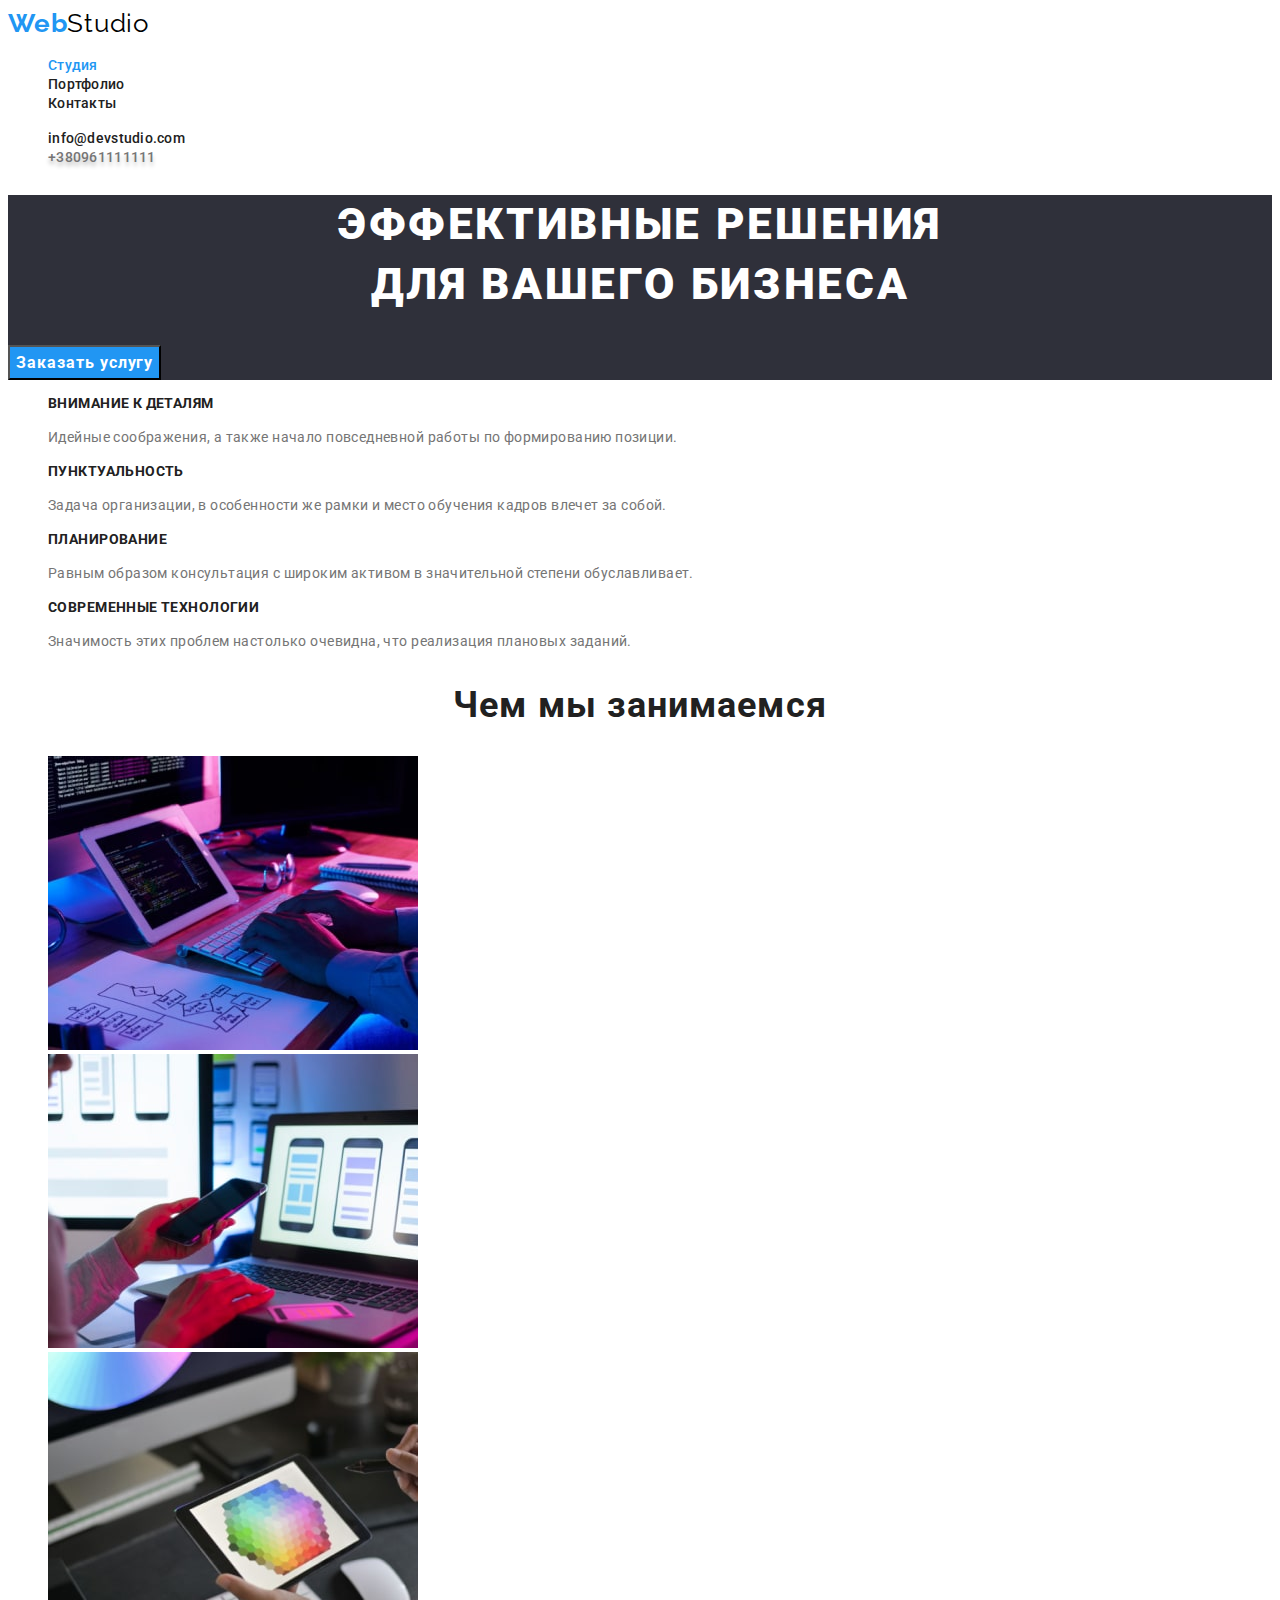
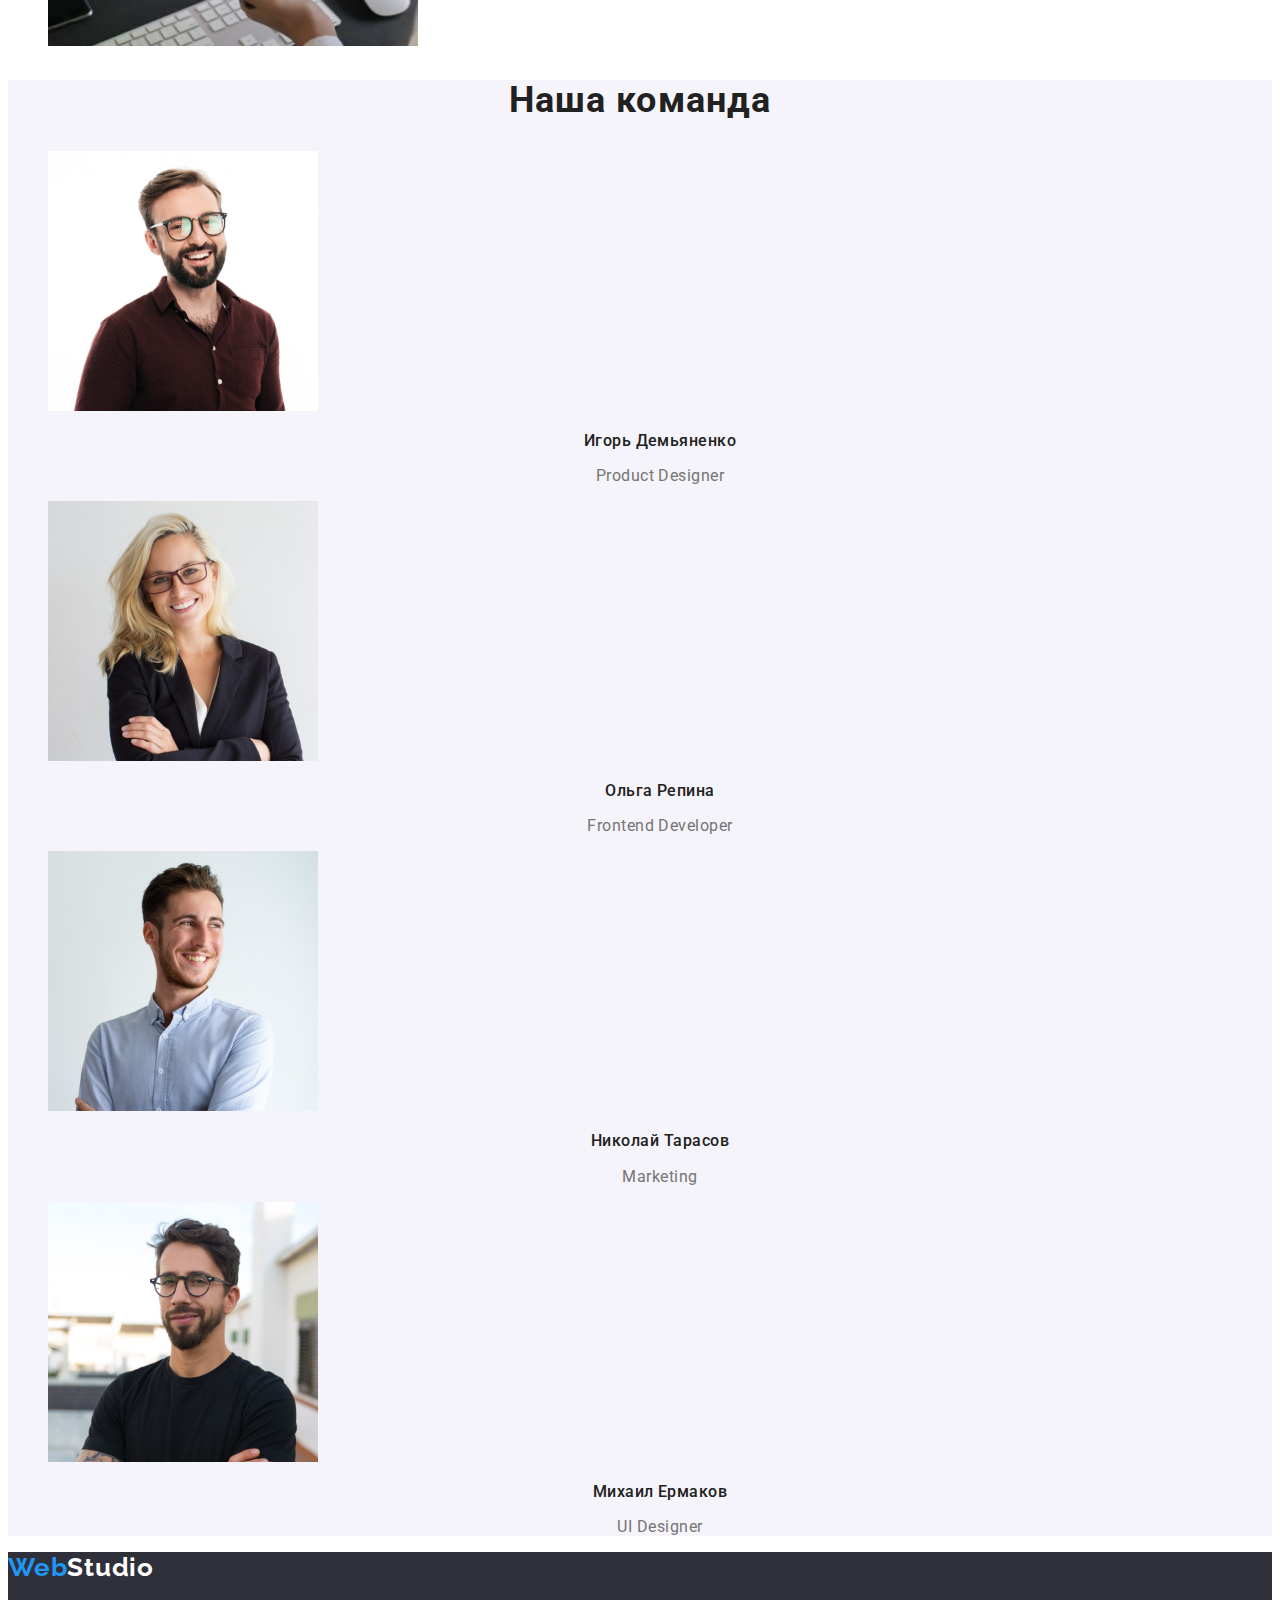
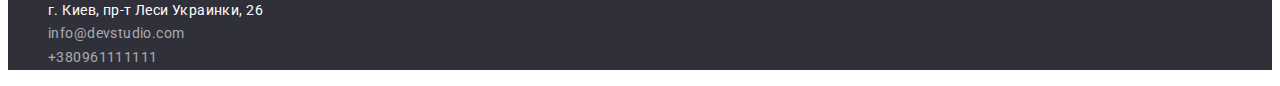
==== commit 957270e5: "bags fixed 6" ====
--- a/index.html
+++ b/index.html
@@ -7,7 +7,7 @@
     <title>Студия</title>
     <link 
       rel="stylesheet"   
-      href="https://fonts.google.com/share?selection.family=Oleo%20Script%7CRaleway:wght@700%7CRoboto:wght@400;500;700;900"
+      href="https://fonts.googleapis.com/css2?family=Oleo+Script&family=Raleway:wght@700&family=Roboto:wght@400;500;700;900&display=swap"
     />
     <link rel="stylesheet" href="./css/styles.css" />
   </head>
@@ -73,36 +73,39 @@
       <!----------------------------------TEAM---------------------------------->
 
       <section class="team">
-        <h2>Наша команда</h2>
+        <h2 class="team-title">Наша команда</h2>
         <ul class="list">
           <li>
-            <img src="./images/Igor.jpg" alt="Product Designer" width="810" height="780" />
-            <h3 class="team-title">Игорь Демьяненко</h3>
+            <img src="./images/team/product-designer.jpg" alt="Product Designer" width="270" height="260" />
+            <h3 class="team-member">Игорь Демьяненко</h3>
             <p class="team-text" lang="en">Product Designer</p>
           </li>
           <li>
-            <img src="./images/Olga.jpg" alt="Frontend Developer" width="810" height="780" />
-            <h3 class="team-title">Ольга Репина</h3>
+            <img src="./images/team/frontend-developer.jpg" alt="Frontend Developer" width="270" height="260" />
+            <h3 class="team-member">Ольга Репина</h3>
             <p class="team-text" lang="en">Frontend Developer</p>
           </li>
           <li>
-            <img src="./images/Nikolai.jpg" alt="Marketing" width="810" height="780" />
-            <h3 class="team-title">Николай Тарасов</h3>
+            <img src="./images/team/marketing.jpg" alt="Marketing" width="270" height="260" />
+            <h3 class="team-member">Николай Тарасов</h3>
             <p class="team-text" lang="en">Marketing</p>
           </li>
           <li>
-            <img src="./images/Mihail.jpg" alt="Product Designer" width="810" height="780" />
-            <h3 class="team-title">Михаил Ермаков</h3>
-            <p class="team-text" lang="en">Product Designer</p>
+            <img src="./images/team/ui-designer.jpg" alt="UI Designer" width="270" height="260" />
+            <h3 class="team-member">Михаил Ермаков</h3>
+            <p class="team-text" lang="en">UI Designer</p>
           </li>
         </ul>  
       </section>     
     </main>
+
+    <!----------------------------------FOOTER---------------------------------->
+
     <footer class="footer">
       <a class="link" href="/" lang="en"><span class="logo-part1">Web</span><span class="logo-part2-1">Studio</span></a>
       <address>
         <ul class="list">
-          <li class="footer-item"><a class="link footer-link" href="https://goo.gl/maps/CrpynMeNZt9cLwVB6" target="_blank">г. Киев, пр-т Леси Украинки, 26</a></li>
+          <li class="footer-item"><a class="link footer-link footer-address" href="https://goo.gl/maps/CrpynMeNZt9cLwVB6" target="_blank">г. Киев, пр-т Леси Украинки, 26</a></li>
           <li class="footer-item"><a class="link footer-link" href="mailto:info@devstudio.com">info@devstudio.com</a></li>
           <li class="footer-item"><a class="link footer-link" href="tel:+380961111111">+380961111111</a></li>
         </ul>
--- a/css/styles.css
+++ b/css/styles.css
@@ -15,6 +15,7 @@
   --btn-second-text-color: #212121;
   --footer-text-color: rgba(255, 255, 255, 0.6);
   --footer-text-accent-color: #ffffff;
+  --footer-text-address-color: #ffffff;
   --background-main-color: #ffffff;
 }
 
@@ -62,7 +63,7 @@
 }
 
 .logo-part2 {
-  font-family: "Oleo Script";
+  font-family: "Raleway";
   font-weight: 400;
   font-size: 26px;
   line-height: 1.19;
@@ -188,6 +189,16 @@
 }
 
 .team-title {
+  font-weight: bold;
+  font-size: 36px;
+  line-height: 1.16;
+  text-align: center;
+  letter-spacing: 0.03em;
+  color:var(--title-main-color);
+
+}
+
+.team-member {
   font-weight: 500;
   font-size: 16px;
   line-height: 1.19;
@@ -211,6 +222,10 @@
   background: #2f303a;
 }
 
+address {
+    font-style: normal;
+}
+
 .footer-link {
   font-weight: 400;
   font-size: 14px;
@@ -219,9 +234,8 @@
   color: var(--footer-text-color);
 }
 
-.footer-link:hover,
-.footer-link:focus {
-  color: var(--footer-text-accent-color);
+.footer-address {
+  color: var(--footer-text-address-color);
 }
 
 /*---------------------PORTFOLIO---------------------*/
